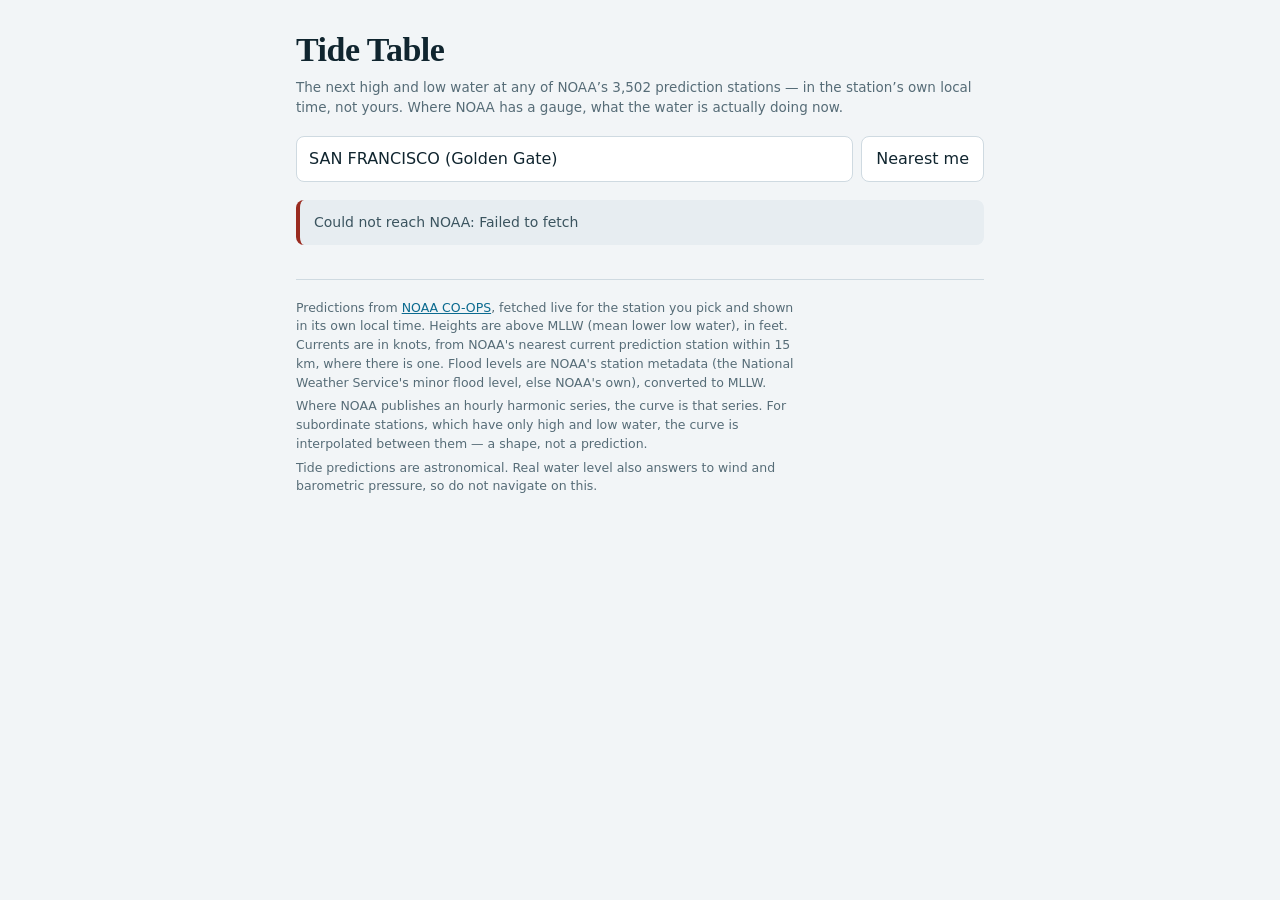
==== index.html @ 5e1b3baa "Update Tide Table 2026-11-14 🤖 Generated with [Claude Code](https://claude.com/claude-code)" ====
<!doctype html>
<html lang="en">
<meta charset="utf-8">
<meta name="viewport" content="width=device-width,initial-scale=1">
<title>Tide Table</title>
<meta name="description" content="The next high and low tide at any of NOAA's 3,502 prediction stations, with the day's curve, in the station's own local time.">
<meta name="color-scheme" content="light dark">
<meta property="og:title" content="Tide Table">
<meta property="og:description" content="The next high and low tide at any of NOAA's 3,502 prediction stations, with the day's curve.">
<meta property="og:image" content="https://matmat202.github.io/tide-table/icons/card.png">
<meta property="og:image:width" content="1200">
<meta property="og:image:height" content="630">
<meta name="twitter:card" content="summary_large_image">
<link rel="apple-touch-icon" href="icons/icon-180.png">
<meta property="og:type" content="website">
<meta property="og:url" content="https://matmat202.github.io/tide-table/">
<link rel="icon" href="data:image/svg+xml,%3Csvg xmlns='http://www.w3.org/2000/svg' viewBox='0 0 32 32'%3E%3Crect width='32' height='32' rx='6' fill='%230b6a8f'/%3E%3Cpath d='M4 13q4-4 8 0t8 0 8 0' fill='none' stroke='%23fff' stroke-width='2.6' stroke-linecap='round'/%3E%3Cpath d='M4 21q4-4 8 0t8 0 8 0' fill='none' stroke='%239fd3e6' stroke-width='2.6' stroke-linecap='round'/%3E%3C/svg%3E">
<style>
:root{
  --paper:#f2f5f7; --card:#fff; --sunk:#e7edf1; --rule:#cfdae1;
  --ink:#10252f; --ink-2:#3b545f; --muted:#566c77;
  --sea:#0b6a8f; --sea-2:#9fd3e6; --high:#0b6a8f; --low:#8a5a12; --alert:#9a2b20;
  --f-head:ui-serif,Georgia,"Times New Roman",serif;
  --f-body:system-ui,-apple-system,"Segoe UI",Roboto,sans-serif;
  --f-num:ui-monospace,"SF Mono",Menlo,Consolas,monospace;
}
@media (prefers-color-scheme:dark){ :root:not([data-theme="light"]){
  --paper:#0b1418; --card:#121f25; --sunk:#172830; --rule:#2a3d47;
  --ink:#e8f1f5; --ink-2:#b2c6ce; --muted:#8aa2ac;
  --sea:#5cc0e8; --sea-2:#1d4e63; --high:#5cc0e8; --low:#e0b169; --alert:#e3796c;
}}
:root[data-theme="dark"]{
  --paper:#0b1418; --card:#121f25; --sunk:#172830; --rule:#2a3d47;
  --ink:#e8f1f5; --ink-2:#b2c6ce; --muted:#8aa2ac;
  --sea:#5cc0e8; --sea-2:#1d4e63; --high:#5cc0e8; --low:#e0b169; --alert:#e3796c;
}
*{box-sizing:border-box}
body{margin:0;background:var(--paper);color:var(--ink);font-family:var(--f-body);
  font-size:16px;line-height:1.5;-webkit-text-size-adjust:100%}
.wrap{max-width:720px;margin:0 auto;padding:24px 16px 56px}
h1{font-family:var(--f-head);font-size:clamp(26px,6vw,34px);margin:0 0 2px;letter-spacing:-.015em}
.sub{color:var(--muted);font-size:13.5px;margin:0 0 18px}

.lows{margin-top:22px}
.note{max-width:65ch}
.lows .note{color:var(--muted);font-size:13px;margin:8px 0 8px}
.range{margin-top:22px}
.range .note{color:var(--muted);font-size:13px;margin:8px 0 8px}
.kings{margin-top:22px}
.kings .note{color:var(--muted);font-size:13px;margin:8px 0 8px}
.kings td.flood{color:var(--alert);font-weight:600}
.currents{margin-top:22px}
.currents .note{color:var(--muted);font-size:13px;margin:8px 0 8px}
.currents .next{margin:8px 0 10px}
td.minus{color:var(--low);font-weight:600}
/* --- picking a station --- */
.pick{display:flex;gap:8px;flex-wrap:wrap;align-items:stretch}
#q{flex:1 1 220px;min-width:0;font:inherit;padding:10px 12px;border-radius:8px;
  border:1px solid var(--rule);background:var(--card);color:var(--ink)}
#q:focus-visible{outline:2px solid var(--sea);outline-offset:1px}
button{font:inherit;padding:10px 14px;border-radius:8px;border:1px solid var(--rule);
  background:var(--card);color:var(--ink);cursor:pointer}
button:hover{background:var(--sunk)}
button:focus-visible{outline:2px solid var(--sea);outline-offset:1px}
#hits{list-style:none;margin:8px 0 0;padding:0;border:1px solid var(--rule);border-radius:8px;
  background:var(--card);overflow:hidden}
#hits:empty{display:none}
#hits li{border-bottom:1px solid var(--rule)}
#hits li:last-child{border-bottom:none}
#hits button{width:100%;text-align:left;border:none;border-radius:0;background:none;padding:9px 12px}
#hits .where{color:var(--muted);font-size:12.5px}

/* --- the headline --- */
.now{margin-top:20px;padding:16px;border-radius:10px;border:1px solid var(--rule);
  background:var(--card);border-left:4px solid var(--sea)}
.now h2{margin:0;font-family:var(--f-head);font-size:20px;font-weight:600}
.now .station{color:var(--muted);font-size:13px;margin:0 0 8px}
.now .headline{font-size:clamp(20px,4.6vw,25px);margin:0;letter-spacing:-.01em}
.now .headline b{font-family:var(--f-num);font-variant-numeric:tabular-nums}
.now .after{color:var(--ink-2);font-size:14px;margin:6px 0 0}

/* --- what the gauge measured ---
   It used to sit inside .now, separated by a rule. It now renders under the chart (see
   headline() in app.js), so it needs its own card instead of a divider. */
.water{margin:18px 0 0;padding:13px 16px;border-radius:10px;border:1px solid var(--rule);
  background:var(--card)}
.water p{margin:4px 0 0;font-size:14.5px;color:var(--ink-2)}
.water .meas b{font-weight:650;color:var(--ink)}
.water .meas b.up{color:var(--sea)}
.water .meas b.down{color:var(--low)}
.water .note{color:var(--muted);font-size:13px}
.water .temp{font-family:var(--f-num);font-variant-numeric:tabular-nums;font-size:13.5px}
/* --- the chart --- */
figure{margin:20px 0 0}
svg{display:block;width:100%;height:auto;background:var(--card);
  border:1px solid var(--rule);border-radius:10px}
figcaption{color:var(--muted);font-size:12.5px;margin-top:7px}

/* --- the table --- */
h3{font-family:var(--f-head);font-size:17px;margin:24px 0 6px;padding-bottom:5px;
  border-bottom:2px solid var(--ink)}
table{width:100%;border-collapse:collapse;font-size:15px}
th{text-align:left;font-size:10.5px;letter-spacing:.09em;text-transform:uppercase;
  color:var(--muted);font-weight:600;padding:0 0 6px}
td{padding:9px 0;border-bottom:1px solid var(--rule);
  font-family:var(--f-num);font-variant-numeric:tabular-nums}
tr:last-child td{border-bottom:none}
td.kind{font-family:var(--f-body)}
td.num{text-align:right}
/* Cells had no side padding, so on a phone the four-column highest-tides table fitted with
   zero pixels between columns ("10:49 am7.0 ftat flood level"). The gap is gated at >=8px
   by shot route 11, so 10px on a phone still leaves margin over the gate. */
th+th,td+td{padding-left:12px}
@media (max-width:440px){ th+th,td+td{padding-left:10px} }
/* No `td.num{white-space:nowrap}` here: it was the whole of the 2026-11-13 overflow. It
   pinned "at flood level" to one 126px line, which squeezed Day to 33px and pushed the
   highest-tides table to 312px at a 320px viewport (narrow-reflow) and to 373/442px under
   WCAG text spacing (text-spacing). Heights already hold together on their own -- heightText
   joins value and unit with a non-breaking space -- so the rule only ever bought unbroken
   clock times, at the price of a page that scrolled sideways on a small phone. */
@media (max-width:440px){ .kings table{font-size:13.5px} }
/* A data table cannot reflow narrower than its own headings: at 1.5x fonts on a 360px phone
   the four-column table needs ~366px however the cells wrap. Let the TABLE scroll there so
   the page does not -- the page scrolling sideways is the thing that strands content. */
.tscroll{overflow-x:auto}
.tag{font-size:10.5px;font-weight:700;letter-spacing:.06em;text-transform:uppercase;
  padding:2px 6px;border-radius:3px;border:1px solid currentColor}
.tag.h{color:var(--high)} .tag.l{color:var(--low)}
.tag.flood{color:var(--high)} .tag.ebb{color:var(--low)} .tag.slack{color:var(--ink-2)}
/* Seven day buttons do not fit one row on a phone. They used to WRAP, to three rows at
   390px, which pushed the chart off the first screen. One row that scrolls itself: the
   strip takes the overflow so the page does not, exactly as .tscroll does for the table. */
.days{display:flex;gap:6px;flex-wrap:nowrap;overflow-x:auto;margin:14px 0 0;
  scrollbar-width:thin;-webkit-overflow-scrolling:touch;scroll-padding:0 6px}
.days button{flex:0 0 auto;white-space:nowrap}
.days button[aria-current="true"]{background:var(--sea);color:var(--paper);border-color:var(--sea)}
.msg{margin-top:18px;padding:12px 14px;border-radius:8px;background:var(--sunk);
  color:var(--ink-2);font-size:14px}
.msg.bad{border-left:4px solid var(--alert)}
footer{margin-top:34px;padding-top:14px;border-top:1px solid var(--rule);
  color:var(--muted);font-size:12.5px}
footer a{color:var(--sea)}
footer p{margin:5px 0;max-width:64ch}
/* On a phone everything above the chart is a run-up to it. Measured on the live page at
   390px on 2026-11-14: the chart started 634px down, so none of it was on the first
   screen. Moving the gauge block under the chart took out 155px; this takes out the slack
   in what is left. Nothing is hidden -- only the spacing and the two explanatory
   paragraphs' type are tightened, and only below 440px. */
@media (max-width:440px){
  .wrap{padding-top:16px}
  .sub{font-size:12.5px;margin-bottom:12px}
  .now{margin-top:14px;padding:13px}
  .now .station{margin-bottom:5px}
  .now .after{margin-top:4px;font-size:13.5px}
  .days{margin-top:10px}
  figure{margin-top:13px}
}
@media (prefers-reduced-motion:reduce){*{animation:none!important;transition:none!important}}
</style>

<div class="wrap">
  <h1>Tide Table</h1>
  <p class="sub">The next high and low water at any of NOAA&rsquo;s 3,502 prediction stations &mdash; in the station&rsquo;s own local time, not yours. Where NOAA has a gauge, what the water is actually doing now.</p>

  <div class="pick">
    <input id="q" type="search" autocomplete="off" placeholder="Search a harbour, bay or pier&hellip;" aria-label="Search for a tide station">
    <button id="locate" type="button">Nearest me</button>
  </div>
  <ul id="hits" aria-label="Matching stations"></ul>

  <div id="out" aria-live="polite"></div>

  <footer>
    <p id="src">Predictions from <a href="https://tidesandcurrents.noaa.gov/">NOAA CO-OPS</a>, fetched live for the station you pick and shown in its own local time. Heights are above MLLW (mean lower low water), in feet. Currents are in knots, from NOAA's nearest current prediction station within 15 km, where there is one. Flood levels are NOAA's station metadata (the National Weather Service's minor flood level, else NOAA's own), converted to MLLW.</p>
    <p>Where NOAA publishes an hourly harmonic series, the curve is that series. For subordinate stations, which have only high and low water, the curve is interpolated between them &mdash; a shape, not a prediction.</p>
    <p>Tide predictions are astronomical. Real water level also answers to wind and barometric pressure, so do not navigate on this.</p>
  </footer>
</div>
<link rel="modulepreload" href="tide-logic.js">
<link rel="preload" href="data/stations.json" as="fetch" crossorigin>
<script type="module" src="app.js"></script>
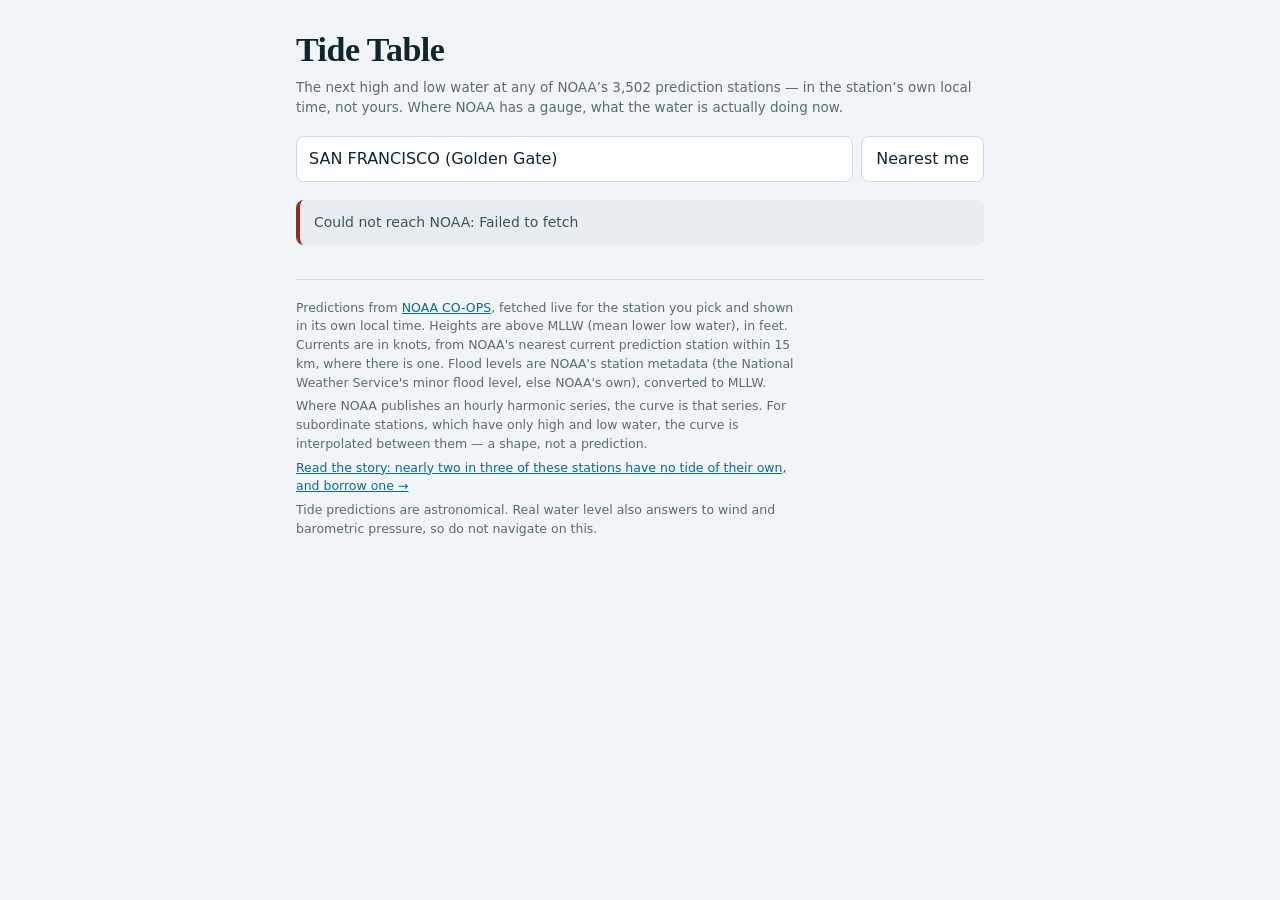
==== commit a27103e4: "Update Tide Table 2026-11-16 🤖 Generated with [Claude Code](https://claude.com/claude-code)" ====
--- a/index.html
+++ b/index.html
@@ -173,6 +173,7 @@
   <footer>
     <p id="src">Predictions from <a href="https://tidesandcurrents.noaa.gov/">NOAA CO-OPS</a>, fetched live for the station you pick and shown in its own local time. Heights are above MLLW (mean lower low water), in feet. Currents are in knots, from NOAA's nearest current prediction station within 15 km, where there is one. Flood levels are NOAA's station metadata (the National Weather Service's minor flood level, else NOAA's own), converted to MLLW.</p>
     <p>Where NOAA publishes an hourly harmonic series, the curve is that series. For subordinate stations, which have only high and low water, the curve is interpolated between them &mdash; a shape, not a prediction.</p>
+    <p><a href="story/">Read the story: nearly two in three of these stations have no tide of their own, and borrow one &rarr;</a></p>
     <p>Tide predictions are astronomical. Real water level also answers to wind and barometric pressure, so do not navigate on this.</p>
   </footer>
 </div>
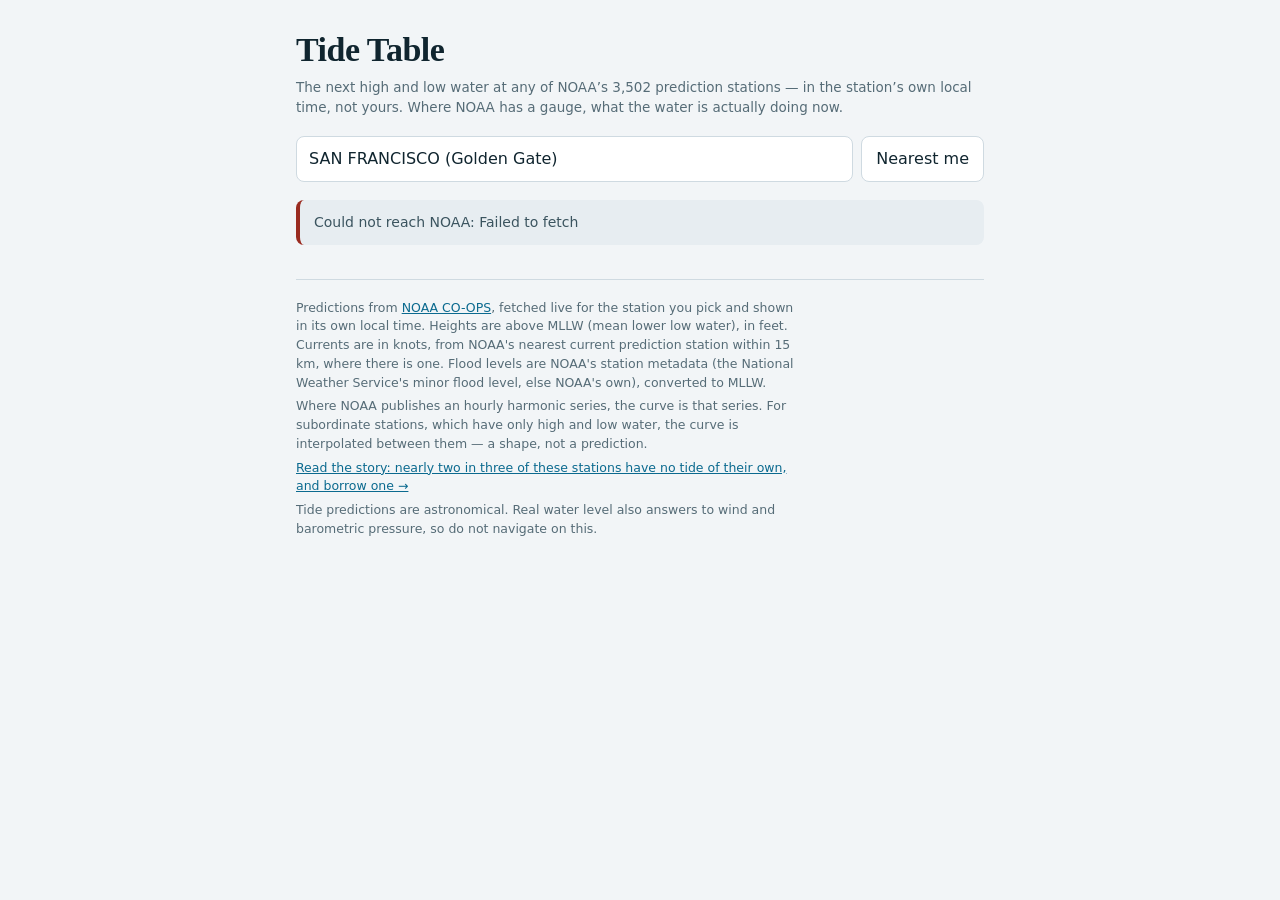
==== commit ac43d1e7: "Update Tide Table 2026-11-16 🤖 Generated with [Claude Code](https://claude.com/claude-code)" ====
--- a/index.html
+++ b/index.html
@@ -75,7 +75,7 @@
   background:var(--card);border-left:4px solid var(--sea)}
 .now h2{margin:0;font-family:var(--f-head);font-size:20px;font-weight:600}
 .now .station{color:var(--muted);font-size:13px;margin:0 0 8px}
-.now .headline{font-size:clamp(20px,4.6vw,25px);margin:0;letter-spacing:-.01em}
+.now .headline{font-size:clamp(18px,4.6vw,25px);margin:0;letter-spacing:-.01em}
 .now .headline b{font-family:var(--f-num);font-variant-numeric:tabular-nums}
 .now .after{color:var(--ink-2);font-size:14px;margin:6px 0 0}
 
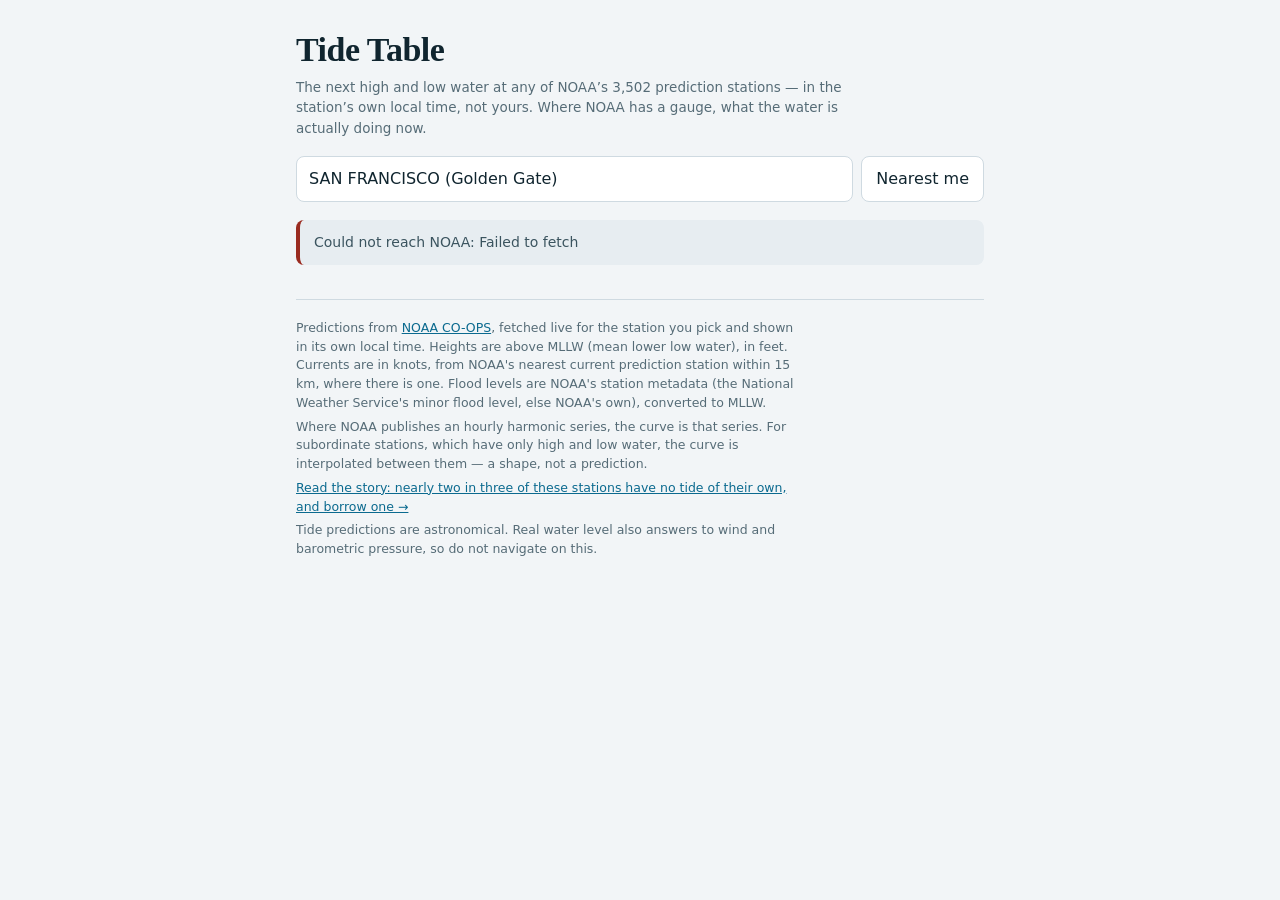
==== commit e926226f: "Update Tide Table 2026-11-17 🤖 Generated with [Claude Code](https://claude.com/claude-code)" ====
--- a/index.html
+++ b/index.html
@@ -39,7 +39,7 @@
   font-size:16px;line-height:1.5;-webkit-text-size-adjust:100%}
 .wrap{max-width:720px;margin:0 auto;padding:24px 16px 56px}
 h1{font-family:var(--f-head);font-size:clamp(26px,6vw,34px);margin:0 0 2px;letter-spacing:-.015em}
-.sub{color:var(--muted);font-size:13.5px;margin:0 0 18px}
+.sub{color:var(--muted);font-size:13.5px;margin:0 0 18px;max-width:65ch}
 
 .lows{margin-top:22px}
 .note{max-width:65ch}
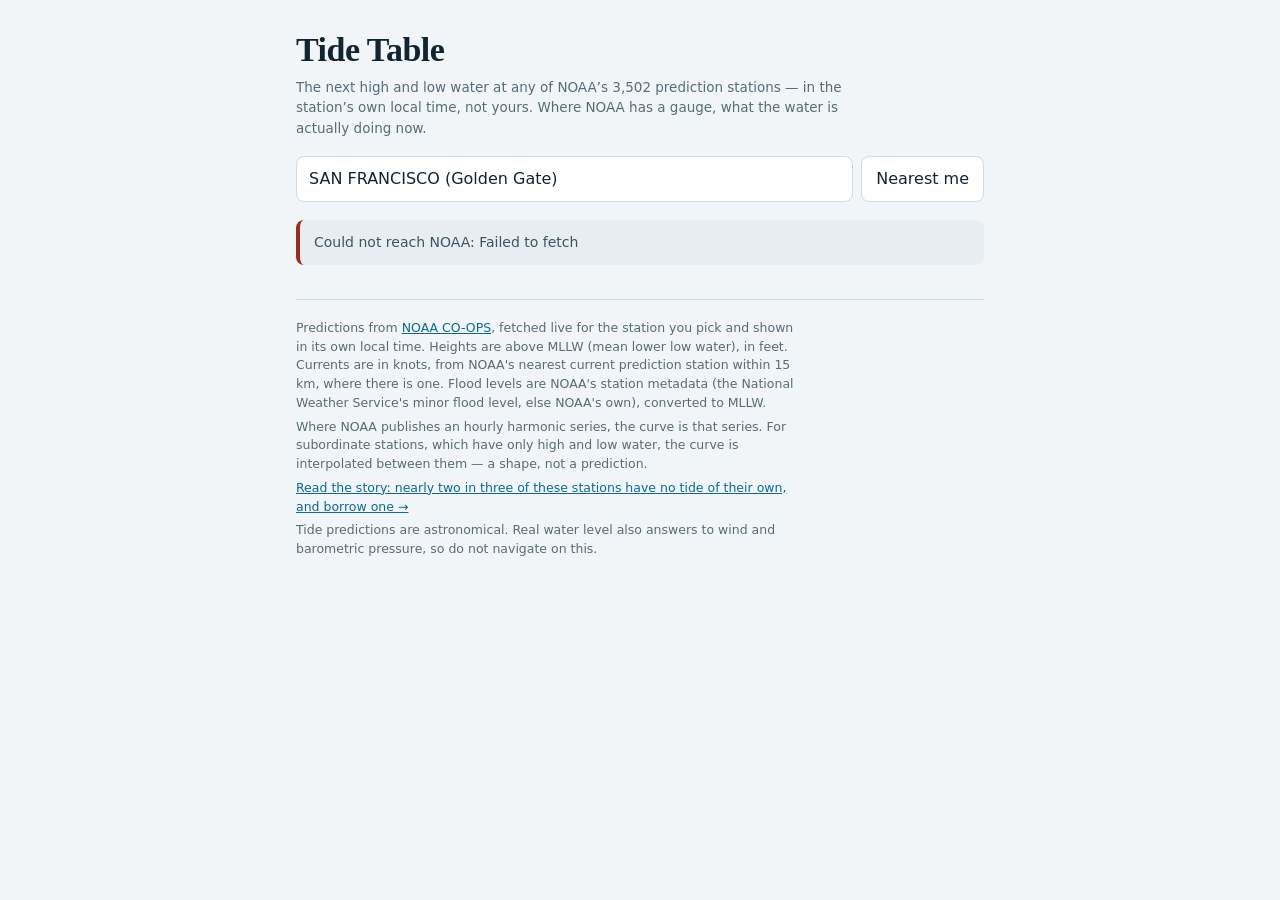
==== commit ea2d8184: "Update Tide Table 2026-11-22 🤖 Generated with [Claude Code](https://claude.com/claude-code)" ====
--- a/index.html
+++ b/index.html
@@ -55,7 +55,10 @@
 td.minus{color:var(--low);font-weight:600}
 /* --- picking a station --- */
 .pick{display:flex;gap:8px;flex-wrap:wrap;align-items:stretch}
-#q{flex:1 1 220px;min-width:0;font:inherit;padding:10px 12px;border-radius:8px;
+/* basis 150, not 220: at 360px the content box is 328px wide, 220 + 8 + the ~115px button
+   did not fit, and "Nearest me" wrapped to a row of its own -- 54px that pushed the chart
+   down (route 11 pins one row at 360 and 390). */
+#q{flex:1 1 150px;min-width:0;font:inherit;padding:10px 12px;border-radius:8px;
   border:1px solid var(--rule);background:var(--card);color:var(--ink)}
 #q:focus-visible{outline:2px solid var(--sea);outline-offset:1px}
 button{font:inherit;padding:10px 14px;border-radius:8px;border:1px solid var(--rule);
@@ -163,7 +166,7 @@
   <p class="sub">The next high and low water at any of NOAA&rsquo;s 3,502 prediction stations &mdash; in the station&rsquo;s own local time, not yours. Where NOAA has a gauge, what the water is actually doing now.</p>
 
   <div class="pick">
-    <input id="q" type="search" autocomplete="off" placeholder="Search a harbour, bay or pier&hellip;" aria-label="Search for a tide station">
+    <input id="q" type="search" autocomplete="off" placeholder="Find a station&hellip;" aria-label="Search for a tide station">
     <button id="locate" type="button">Nearest me</button>
   </div>
   <ul id="hits" aria-label="Matching stations"></ul>
